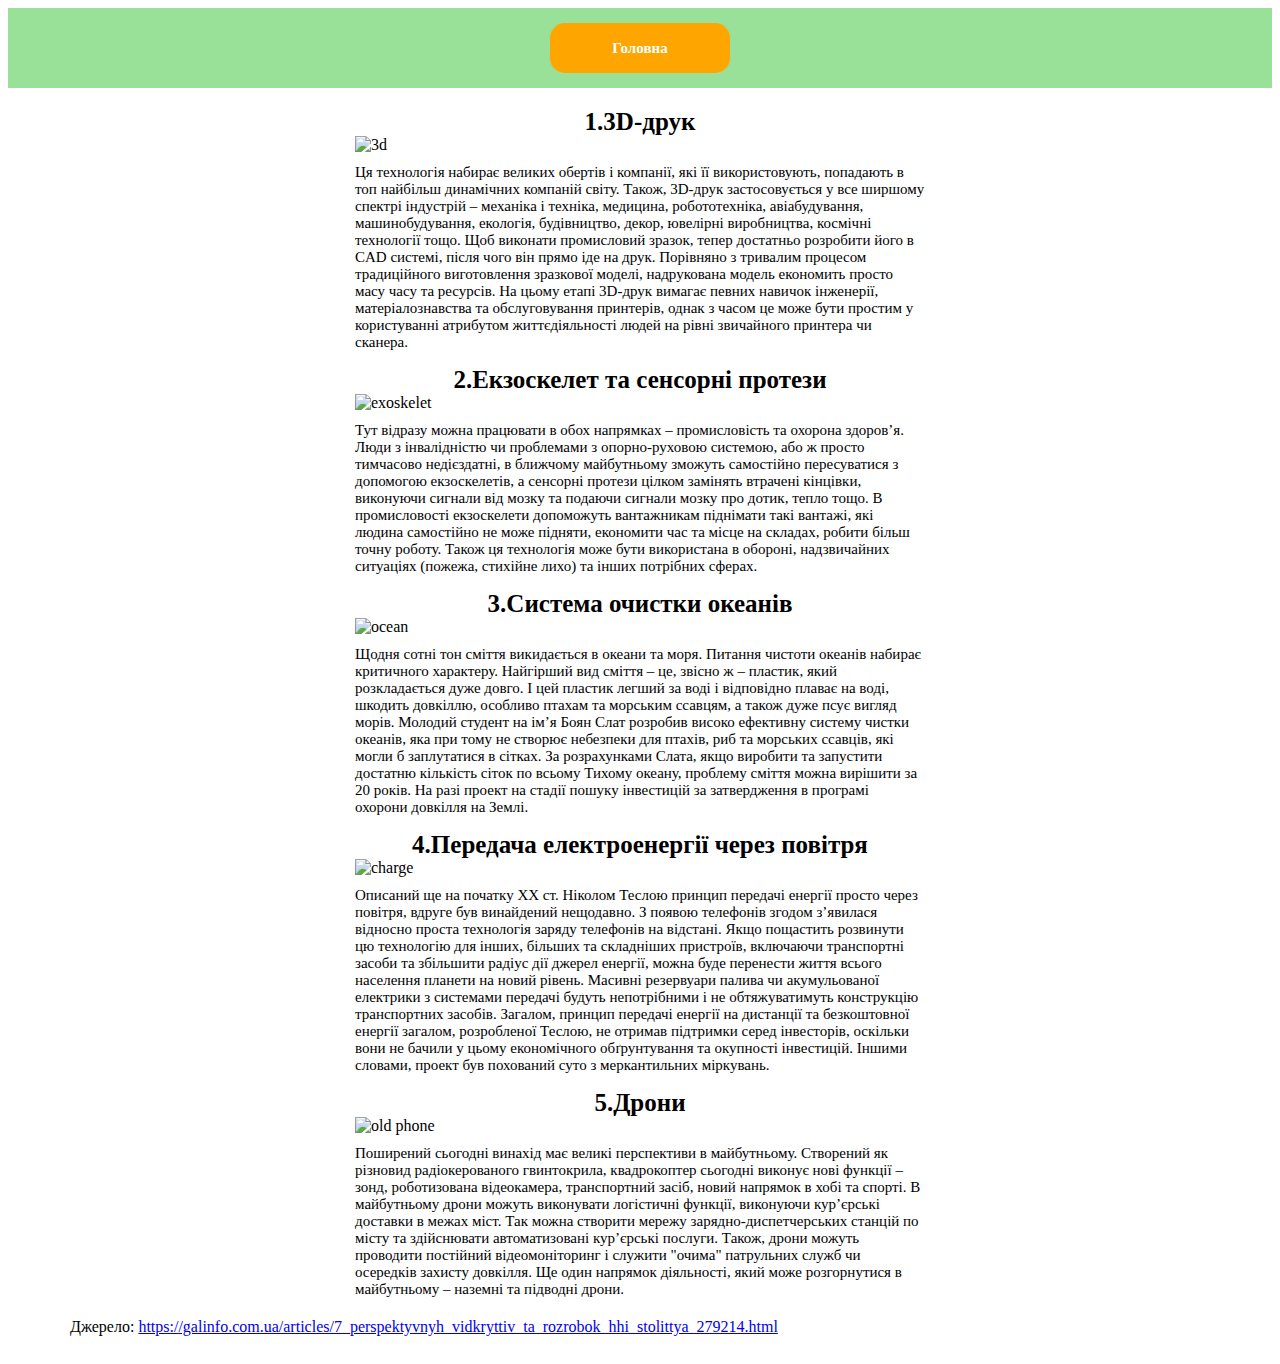
==== first/discovery.html @ e73f1186 "full" ====
<!DOCTYPE html>
<html lang="uk">
	<head>
		<meta charset="UTF-8" />
		<meta name="viewport" content="width=device-width, initial-scale=1.0" />
		<title>Відкриття</title>
		<link rel="stylesheet" href="css/style.css" />
		<link
			rel="stylesheet"
			href="https://cdnjs.cloudflare.com/ajax/libs/normalize/8.0.1/normalize.min.css"
			integrity="sha512-NhSC1YmyruXifcj/KFRWoC561YpHpc5Jtzgvbuzx5VozKpWvQ+4nXhPdFgmx8xqexRcpAglTj9sIBWINXa8x5w=="
			crossorigin="anonymous"
		/>
	</head>
	<body>
		<header class="header">
			<div class="container">
				<div class="header__box header__box-center">
					<a href="index.html" class="header__links">Головна</a>
				</div>
			</div>
		</header>
		<div class="discovery">
			<div class="container">
				<div class="3d-painting">
					<div class="discovery__title">1.3D-друк</div>
					<img
						class="discovery__img"
						src="https://galinfo.com.ua/media/gallery/intxt/3/d/3d-printing.jpg"
						alt="3d"
					/>
					<div class="discovery__text">
						Ця технологія набирає великих обертів і компанії, які її
						використовують, попадають в топ найбільш динамічних компаній світу.
						Також, 3D-друк застосовується у все ширшому спектрі індустрій –
						механіка і техніка, медицина, робототехніка, авіабудування,
						машинобудування, екологія, будівництво, декор, ювелірні виробництва,
						космічні технології тощо. Щоб виконати промисловий зразок, тепер
						достатньо розробити його в CAD системі, після чого він прямо іде на
						друк. Порівняно з тривалим процесом традиційного виготовлення
						зразкової моделі, надрукована модель економить просто масу часу та
						ресурсів. На цьому етапі 3D-друк вимагає певних навичок інженерії,
						матеріалознавства та обслуговування принтерів, однак з часом це може
						бути простим у користуванні атрибутом життєдіяльності людей на рівні
						звичайного принтера чи сканера.
					</div>
				</div>
				<div class="exo mt">
					<div class="discovery__title">2.Екзоскелет та сенсорні протези</div>
					<img
						class="discovery__img"
						src="https://osvitanova.com.ua/ckeditor_assets/pictures/6249/content_exoskeleton3x2760.jpg"
						alt="exoskelet"
					/>
					<div class="discovery__text">
						Тут відразу можна працювати в обох напрямках – промисловість та
						охорона здоров’я. Люди з інвалідністю чи проблемами з опорно-руховою
						системою, або ж просто тимчасово недієздатні, в ближчому майбутньому
						зможуть самостійно пересуватися з допомогою екзоскелетів, а сенсорні
						протези цілком замінять втрачені кінцівки, виконуючи сигнали від
						мозку та подаючи сигнали мозку про дотик, тепло тощо. В
						промисловості екзоскелети допоможуть вантажникам піднімати такі
						вантажі, які людина самостійно не може підняти, економити час та
						місце на складах, робити більш точну роботу. Також ця технологія
						може бути використана в обороні, надзвичайних ситуаціях (пожежа,
						стихійне лихо) та інших потрібних сферах.
					</div>
				</div>
				<div class="ocean mt">
					<div class="discovery__title">3.Система очистки океанів</div>
					<img
						class="discovery__img"
						src="https://voda.vn.ua/upload/image_for_news/big/746324b9046e34a7698b10428db3479d.jpg"
						alt="ocean"
					/>
					<div class="discovery__text">
						Щодня сотні тон сміття викидається в океани та моря. Питання чистоти
						океанів набирає критичного характеру. Найгірший вид сміття – це,
						звісно ж – пластик, який розкладається дуже довго. І цей пластик
						легший за воді і відповідно плаває на воді, шкодить довкіллю,
						особливо птахам та морським ссавцям, а також дуже псує вигляд морів.
						Молодий студент на ім’я Боян Слат розробив високо ефективну систему
						чистки океанів, яка при тому не створює небезпеки для птахів, риб та
						морських ссавців, які могли б заплутатися в сітках. За розрахунками
						Слата, якщо виробити та запустити достатню кількість сіток по всьому
						Тихому океану, проблему сміття можна вирішити за 20 років. На разі
						проект на стадії пошуку інвестицій за затвердження в програмі
						охорони довкілля на Землі.
					</div>
				</div>
				<div class="charge mt">
					<div class="discovery__title">
						4.Передача електроенергії через повітря
					</div>
					<img
						class="discovery__img"
						src="https://akket.com/wp-content/uploads/2018/02/Nillkin-Magic-Disk-4-Best-Charge-iPhone-X-000.jpg"
						alt="charge"
					/>
					<div class="discovery__text">
						Описаний ще на початку XX ст. Ніколом Теслою принцип передачі
						енергії просто через повітря, вдруге був винайдений нещодавно. З
						появою телефонів згодом з’явилася відносно проста технологія заряду
						телефонів на відстані. Якщо пощастить розвинути цю технологію для
						інших, більших та складніших пристроїв, включаючи транспортні засоби
						та збільшити радіус дії джерел енергії, можна буде перенести життя
						всього населення планети на новий рівень. Масивні резервуари палива
						чи акумульованої електрики з системами передачі будуть непотрібними
						і не обтяжуватимуть конструкцію транспортних засобів. Загалом,
						принцип передачі енергії на дистанції та безкоштовної енергії
						загалом, розробленої Теслою, не отримав підтримки серед інвесторів,
						оскільки вони не бачили у цьому економічного обґрунтування та
						окупності інвестицій. Іншими словами, проект був похований суто з
						меркантильних міркувань.
					</div>
				</div>
				<div class="drones mt">
					<div class="discovery__title">5.Дрони</div>
					<img
						class="discovery__img"
						src="https://galinfo.com.ua/media/gallery/intxt/d/r/drones-gone-wild.jpg"
						alt="old phone"
					/>
					<div class="discovery__text">
						Поширений сьогодні винахід має великі перспективи в майбутньому.
						Створений як різновид радіокерованого гвинтокрила, квадрокоптер
						сьогодні виконує нові функції – зонд, роботизована відеокамера,
						транспортний засіб, новий напрямок в хобі та спорті. В майбутньому
						дрони можуть виконувати логістичні функції, виконуючи кур’єрські
						доставки в межах міст. Так можна створити мережу
						зарядно-диспетчерських станцій по місту та здійснювати
						автоматизовані кур’єрські послуги. Також, дрони можуть проводити
						постійний відеомоніторинг і служити "очима" патрульних служб чи
						осередків захисту довкілля. Ще один напрямок діяльності, який може
						розгорнутися в майбутньому – наземні та підводні дрони.
					</div>
				</div>
				<div class="link">
					Джерело:
					<a
						href="https://galinfo.com.ua/articles/7_perspektyvnyh_vidkryttiv_ta_rozrobok_hhi_stolittya_279214.html"
						>https://galinfo.com.ua/articles/7_perspektyvnyh_vidkryttiv_ta_rozrobok_hhi_stolittya_279214.html</a
					>
				</div>
			</div>
		</div>
	</body>
</html>
---- first/css/style.css ----
.header {
  background-color: #99e099;
  height: 80px;
}

.header__box {
  display: -webkit-box;
  display: -ms-flexbox;
  display: flex;
  -webkit-box-pack: justify;
      -ms-flex-pack: justify;
          justify-content: space-between;
  -webkit-box-align: center;
      -ms-flex-align: center;
          align-items: center;
  height: 100%;
  width: 55%;
  margin: 0 auto;
  margin-bottom: 20px;
}

.header__box-center {
  -webkit-box-pack: center;
      -ms-flex-pack: center;
          justify-content: center;
}

.header__links {
  width: 180px;
  height: 50px;
  border: none;
  border-radius: 15px;
  background-color: orange;
  -webkit-transition-duration: 0.8s;
          transition-duration: 0.8s;
  text-decoration: none;
  text-align: center;
  color: white;
  font-weight: 700;
  font-size: 15px;
  display: -webkit-box;
  display: -ms-flexbox;
  display: flex;
  -webkit-box-align: center;
      -ms-flex-align: center;
          align-items: center;
  -webkit-box-pack: center;
      -ms-flex-pack: center;
          justify-content: center;
}

.header__links:hover {
  -webkit-transform: scale(1.2);
          transform: scale(1.2);
  text-decoration: none;
  color: white;
}

.container {
  height: 100%;
}

.inform {
  text-align: center;
  font-size: 25px;
  font-weight: 700;
  margin-top: 20px;
}

caption {
  font-weight: 900;
  font-size: 20px;
  margin-bottom: 20px;
  margin-top: 20px;
}

.text_b {
  font-weight: bold;
}

.text_c {
  text-align: center;
  vertical-align: top;
}

.pad {
  padding: 30px 5px;
}

img {
  display: block;
  width: 200px;
  margin: 0 auto;
}

table,
th,
td {
  border: 1px solid black;
  border-collapse: collapse;
}

td {
  padding: 0 5px;
}

dt,
.list {
  font-weight: bold;
}

.sailors {
  width: 850px;
  margin: 0 auto;
  margin-top: 20px;
}

.rower {
  position: relative;
}

.list {
  /* position: absolute;
	top: 5px; */
}

.list__text {
  font-weight: lighter;
}

dl {
  margin: 0;
}

th {
  font-size: 25px;
}

.top {
  background-color: #d9e2f3;
}

.columb {
  background-color: #fbe4d5;
}

.vasko {
  background-color: #e2efd9;
}

.magelan {
  background-color: #fff2cc;
}

.img {
  display: block;
  margin: 0 auto;
  margin-top: 20px;
  width: 50px;
  height: 50px;
}

h1 {
  text-align: center;
}

dt {
  font-weight: bold;
  font-size: 20px;
  color: red;
}

/* dd {
    background-color: yellow;
  } */
ol,
ul {
  margin: 0;
}

dl {
  padding-left: 10px;
}

.container {
  padding: 0 15px;
}

@media (min-width: 575.98px) {
  .container {
    max-width: 540px;
    margin: auto;
    padding: 0;
  }
}

@media (min-width: 767.98px) {
  .container {
    max-width: 720px;
  }
}

@media (min-width: 991.98px) {
  .container {
    max-width: 960px;
  }
}

@media (min-width: 1199.98px) {
  .container {
    max-width: 1140px;
  }
}

.discovery {
  padding: 20px 0;
}

.discovery__title {
  text-align: center;
  font-size: 25px;
  font-weight: 700;
}

.discovery__text {
  font-size: 15px;
  width: 50%;
  margin: 0 auto;
  margin-top: 10px;
}

.discovery__text-a {
  font-weight: bold;
  margin-bottom: 10px;
}

.discovery__img {
  display: block;
  width: 50%;
  margin: 0 auto;
}

.discovery .mt {
  margin-top: 15px;
}

.discovery .link {
  margin-top: 20px;
}
/*# sourceMappingURL=style.css.map */
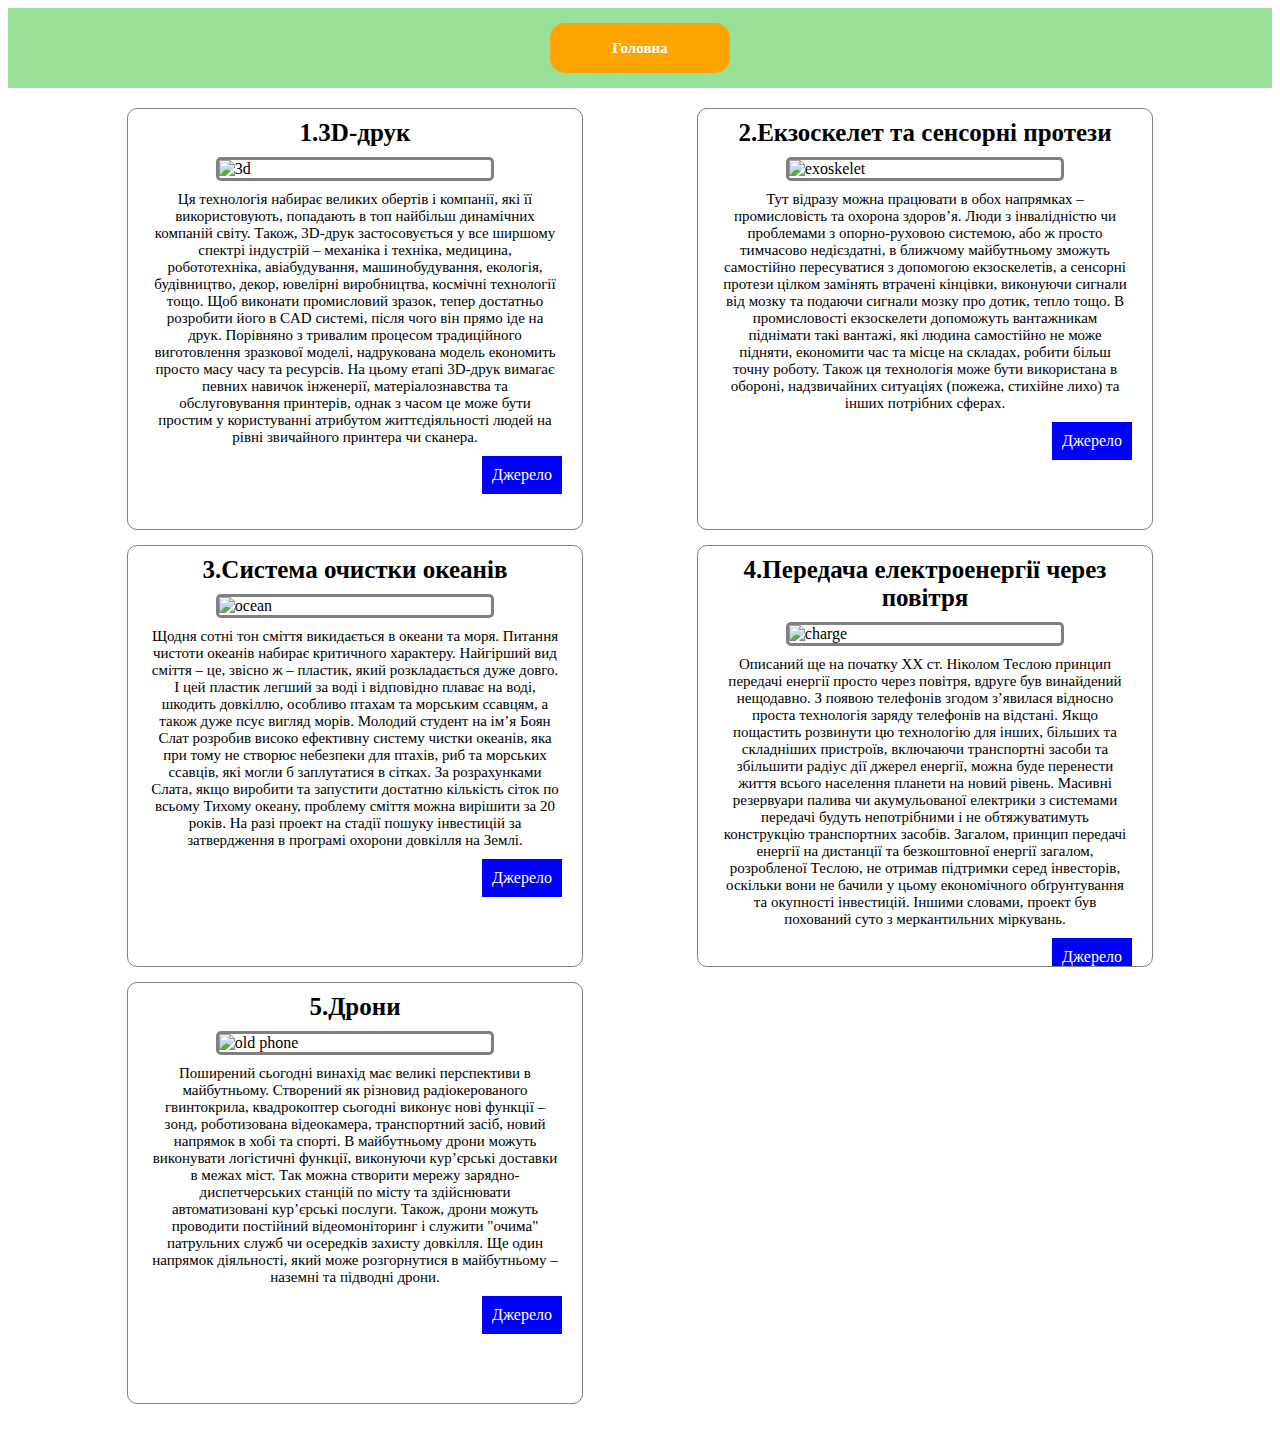
==== commit ad490c5b: "top of languages" ====
--- a/first/discovery.html
+++ b/first/discovery.html
@@ -22,125 +22,148 @@
 		</header>
 		<div class="discovery">
 			<div class="container">
-				<div class="3d-painting">
-					<div class="discovery__title">1.3D-друк</div>
-					<img
-						class="discovery__img"
-						src="https://galinfo.com.ua/media/gallery/intxt/3/d/3d-printing.jpg"
-						alt="3d"
-					/>
-					<div class="discovery__text">
-						Ця технологія набирає великих обертів і компанії, які її
-						використовують, попадають в топ найбільш динамічних компаній світу.
-						Також, 3D-друк застосовується у все ширшому спектрі індустрій –
-						механіка і техніка, медицина, робототехніка, авіабудування,
-						машинобудування, екологія, будівництво, декор, ювелірні виробництва,
-						космічні технології тощо. Щоб виконати промисловий зразок, тепер
-						достатньо розробити його в CAD системі, після чого він прямо іде на
-						друк. Порівняно з тривалим процесом традиційного виготовлення
-						зразкової моделі, надрукована модель економить просто масу часу та
-						ресурсів. На цьому етапі 3D-друк вимагає певних навичок інженерії,
-						матеріалознавства та обслуговування принтерів, однак з часом це може
-						бути простим у користуванні атрибутом життєдіяльності людей на рівні
-						звичайного принтера чи сканера.
+				<div class="discovery__box">
+					<div class="discovery__box-b 3d-painting">
+						<div class="discovery__title">1.3D-друк</div>
+						<img
+							class="discovery__img"
+							src="https://galinfo.com.ua/media/gallery/intxt/3/d/3d-printing.jpg"
+							alt="3d"
+						/>
+						<div class="discovery__text">
+							Ця технологія набирає великих обертів і компанії, які її
+							використовують, попадають в топ найбільш динамічних компаній
+							світу. Також, 3D-друк застосовується у все ширшому спектрі
+							індустрій – механіка і техніка, медицина, робототехніка,
+							авіабудування, машинобудування, екологія, будівництво, декор,
+							ювелірні виробництва, космічні технології тощо. Щоб виконати
+							промисловий зразок, тепер достатньо розробити його в CAD системі,
+							після чого він прямо іде на друк. Порівняно з тривалим процесом
+							традиційного виготовлення зразкової моделі, надрукована модель
+							економить просто масу часу та ресурсів. На цьому етапі 3D-друк
+							вимагає певних навичок інженерії, матеріалознавства та
+							обслуговування принтерів, однак з часом це може бути простим у
+							користуванні атрибутом життєдіяльності людей на рівні звичайного
+							принтера чи сканера.
+						</div>
+						<a
+							href="https://galinfo.com.ua/articles/7_perspektyvnyh_vidkryttiv_ta_rozrobok_hhi_stolittya_279214.html"
+							class="discovery__source"
+							>Джерело</a
+						>
 					</div>
-				</div>
-				<div class="exo mt">
-					<div class="discovery__title">2.Екзоскелет та сенсорні протези</div>
-					<img
-						class="discovery__img"
-						src="https://osvitanova.com.ua/ckeditor_assets/pictures/6249/content_exoskeleton3x2760.jpg"
-						alt="exoskelet"
-					/>
-					<div class="discovery__text">
-						Тут відразу можна працювати в обох напрямках – промисловість та
-						охорона здоров’я. Люди з інвалідністю чи проблемами з опорно-руховою
-						системою, або ж просто тимчасово недієздатні, в ближчому майбутньому
-						зможуть самостійно пересуватися з допомогою екзоскелетів, а сенсорні
-						протези цілком замінять втрачені кінцівки, виконуючи сигнали від
-						мозку та подаючи сигнали мозку про дотик, тепло тощо. В
-						промисловості екзоскелети допоможуть вантажникам піднімати такі
-						вантажі, які людина самостійно не може підняти, економити час та
-						місце на складах, робити більш точну роботу. Також ця технологія
-						може бути використана в обороні, надзвичайних ситуаціях (пожежа,
-						стихійне лихо) та інших потрібних сферах.
+					<div class="discovery__box-b exo">
+						<div class="discovery__title">2.Екзоскелет та сенсорні протези</div>
+						<img
+							class="discovery__img"
+							src="https://osvitanova.com.ua/ckeditor_assets/pictures/6249/content_exoskeleton3x2760.jpg"
+							alt="exoskelet"
+						/>
+						<div class="discovery__text">
+							Тут відразу можна працювати в обох напрямках – промисловість та
+							охорона здоров’я. Люди з інвалідністю чи проблемами з
+							опорно-руховою системою, або ж просто тимчасово недієздатні, в
+							ближчому майбутньому зможуть самостійно пересуватися з допомогою
+							екзоскелетів, а сенсорні протези цілком замінять втрачені
+							кінцівки, виконуючи сигнали від мозку та подаючи сигнали мозку про
+							дотик, тепло тощо. В промисловості екзоскелети допоможуть
+							вантажникам піднімати такі вантажі, які людина самостійно не може
+							підняти, економити час та місце на складах, робити більш точну
+							роботу. Також ця технологія може бути використана в обороні,
+							надзвичайних ситуаціях (пожежа, стихійне лихо) та інших потрібних
+							сферах.
+						</div>
+						<a
+							href="https://galinfo.com.ua/articles/7_perspektyvnyh_vidkryttiv_ta_rozrobok_hhi_stolittya_279214.html"
+							class="discovery__source"
+							>Джерело</a
+						>
 					</div>
-				</div>
-				<div class="ocean mt">
-					<div class="discovery__title">3.Система очистки океанів</div>
-					<img
-						class="discovery__img"
-						src="https://voda.vn.ua/upload/image_for_news/big/746324b9046e34a7698b10428db3479d.jpg"
-						alt="ocean"
-					/>
-					<div class="discovery__text">
-						Щодня сотні тон сміття викидається в океани та моря. Питання чистоти
-						океанів набирає критичного характеру. Найгірший вид сміття – це,
-						звісно ж – пластик, який розкладається дуже довго. І цей пластик
-						легший за воді і відповідно плаває на воді, шкодить довкіллю,
-						особливо птахам та морським ссавцям, а також дуже псує вигляд морів.
-						Молодий студент на ім’я Боян Слат розробив високо ефективну систему
-						чистки океанів, яка при тому не створює небезпеки для птахів, риб та
-						морських ссавців, які могли б заплутатися в сітках. За розрахунками
-						Слата, якщо виробити та запустити достатню кількість сіток по всьому
-						Тихому океану, проблему сміття можна вирішити за 20 років. На разі
-						проект на стадії пошуку інвестицій за затвердження в програмі
-						охорони довкілля на Землі.
+					<div class="discovery__box-b ocean mt">
+						<div class="discovery__title">3.Система очистки океанів</div>
+						<img
+							class="discovery__img"
+							src="https://voda.vn.ua/upload/image_for_news/big/746324b9046e34a7698b10428db3479d.jpg"
+							alt="ocean"
+						/>
+						<div class="discovery__text">
+							Щодня сотні тон сміття викидається в океани та моря. Питання
+							чистоти океанів набирає критичного характеру. Найгірший вид сміття
+							– це, звісно ж – пластик, який розкладається дуже довго. І цей
+							пластик легший за воді і відповідно плаває на воді, шкодить
+							довкіллю, особливо птахам та морським ссавцям, а також дуже псує
+							вигляд морів. Молодий студент на ім’я Боян Слат розробив високо
+							ефективну систему чистки океанів, яка при тому не створює
+							небезпеки для птахів, риб та морських ссавців, які могли б
+							заплутатися в сітках. За розрахунками Слата, якщо виробити та
+							запустити достатню кількість сіток по всьому Тихому океану,
+							проблему сміття можна вирішити за 20 років. На разі проект на
+							стадії пошуку інвестицій за затвердження в програмі охорони
+							довкілля на Землі.
+						</div>
+						<a
+							href="https://galinfo.com.ua/articles/7_perspektyvnyh_vidkryttiv_ta_rozrobok_hhi_stolittya_279214.html"
+							class="discovery__source"
+							>Джерело</a
+						>
 					</div>
-				</div>
-				<div class="charge mt">
-					<div class="discovery__title">
-						4.Передача електроенергії через повітря
+					<div class="discovery__box-b charge mt">
+						<div class="discovery__title">
+							4.Передача електроенергії через повітря
+						</div>
+						<img
+							class="discovery__img"
+							src="https://akket.com/wp-content/uploads/2018/02/Nillkin-Magic-Disk-4-Best-Charge-iPhone-X-000.jpg"
+							alt="charge"
+						/>
+						<div class="discovery__text">
+							Описаний ще на початку XX ст. Ніколом Теслою принцип передачі
+							енергії просто через повітря, вдруге був винайдений нещодавно. З
+							появою телефонів згодом з’явилася відносно проста технологія
+							заряду телефонів на відстані. Якщо пощастить розвинути цю
+							технологію для інших, більших та складніших пристроїв, включаючи
+							транспортні засоби та збільшити радіус дії джерел енергії, можна
+							буде перенести життя всього населення планети на новий рівень.
+							Масивні резервуари палива чи акумульованої електрики з системами
+							передачі будуть непотрібними і не обтяжуватимуть конструкцію
+							транспортних засобів. Загалом, принцип передачі енергії на
+							дистанції та безкоштовної енергії загалом, розробленої Теслою, не
+							отримав підтримки серед інвесторів, оскільки вони не бачили у
+							цьому економічного обґрунтування та окупності інвестицій. Іншими
+							словами, проект був похований суто з меркантильних міркувань.
+						</div>
+						<a
+							href="https://galinfo.com.ua/articles/7_perspektyvnyh_vidkryttiv_ta_rozrobok_hhi_stolittya_279214.html"
+							class="discovery__source"
+							>Джерело</a
+						>
 					</div>
-					<img
-						class="discovery__img"
-						src="https://akket.com/wp-content/uploads/2018/02/Nillkin-Magic-Disk-4-Best-Charge-iPhone-X-000.jpg"
-						alt="charge"
-					/>
-					<div class="discovery__text">
-						Описаний ще на початку XX ст. Ніколом Теслою принцип передачі
-						енергії просто через повітря, вдруге був винайдений нещодавно. З
-						появою телефонів згодом з’явилася відносно проста технологія заряду
-						телефонів на відстані. Якщо пощастить розвинути цю технологію для
-						інших, більших та складніших пристроїв, включаючи транспортні засоби
-						та збільшити радіус дії джерел енергії, можна буде перенести життя
-						всього населення планети на новий рівень. Масивні резервуари палива
-						чи акумульованої електрики з системами передачі будуть непотрібними
-						і не обтяжуватимуть конструкцію транспортних засобів. Загалом,
-						принцип передачі енергії на дистанції та безкоштовної енергії
-						загалом, розробленої Теслою, не отримав підтримки серед інвесторів,
-						оскільки вони не бачили у цьому економічного обґрунтування та
-						окупності інвестицій. Іншими словами, проект був похований суто з
-						меркантильних міркувань.
+					<div class="discovery__box-b drones mt">
+						<div class="discovery__title">5.Дрони</div>
+						<img
+							class="discovery__img"
+							src="https://galinfo.com.ua/media/gallery/intxt/d/r/drones-gone-wild.jpg"
+							alt="old phone"
+						/>
+						<div class="discovery__text">
+							Поширений сьогодні винахід має великі перспективи в майбутньому.
+							Створений як різновид радіокерованого гвинтокрила, квадрокоптер
+							сьогодні виконує нові функції – зонд, роботизована відеокамера,
+							транспортний засіб, новий напрямок в хобі та спорті. В майбутньому
+							дрони можуть виконувати логістичні функції, виконуючи кур’єрські
+							доставки в межах міст. Так можна створити мережу
+							зарядно-диспетчерських станцій по місту та здійснювати
+							автоматизовані кур’єрські послуги. Також, дрони можуть проводити
+							постійний відеомоніторинг і служити "очима" патрульних служб чи
+							осередків захисту довкілля. Ще один напрямок діяльності, який може
+							розгорнутися в майбутньому – наземні та підводні дрони.
+						</div>
+						<a
+							href="https://galinfo.com.ua/articles/7_perspektyvnyh_vidkryttiv_ta_rozrobok_hhi_stolittya_279214.html"
+							class="discovery__source"
+							>Джерело</a
+						>
 					</div>
-				</div>
-				<div class="drones mt">
-					<div class="discovery__title">5.Дрони</div>
-					<img
-						class="discovery__img"
-						src="https://galinfo.com.ua/media/gallery/intxt/d/r/drones-gone-wild.jpg"
-						alt="old phone"
-					/>
-					<div class="discovery__text">
-						Поширений сьогодні винахід має великі перспективи в майбутньому.
-						Створений як різновид радіокерованого гвинтокрила, квадрокоптер
-						сьогодні виконує нові функції – зонд, роботизована відеокамера,
-						транспортний засіб, новий напрямок в хобі та спорті. В майбутньому
-						дрони можуть виконувати логістичні функції, виконуючи кур’єрські
-						доставки в межах міст. Так можна створити мережу
-						зарядно-диспетчерських станцій по місту та здійснювати
-						автоматизовані кур’єрські послуги. Також, дрони можуть проводити
-						постійний відеомоніторинг і служити "очима" патрульних служб чи
-						осередків захисту довкілля. Ще один напрямок діяльності, який може
-						розгорнутися в майбутньому – наземні та підводні дрони.
-					</div>
-				</div>
-				<div class="link">
-					Джерело:
-					<a
-						href="https://galinfo.com.ua/articles/7_perspektyvnyh_vidkryttiv_ta_rozrobok_hhi_stolittya_279214.html"
-						>https://galinfo.com.ua/articles/7_perspektyvnyh_vidkryttiv_ta_rozrobok_hhi_stolittya_279214.html</a
-					>
 				</div>
 			</div>
 		</div>
--- a/first/css/style.css
+++ b/first/css/style.css
@@ -14,7 +14,7 @@
       -ms-flex-align: center;
           align-items: center;
   height: 100%;
-  width: 55%;
+  width: 70%;
   margin: 0 auto;
   margin-bottom: 20px;
 }
@@ -164,7 +164,7 @@
   text-align: center;
 }
 
-dt {
+.resume dt {
   font-weight: bold;
   font-size: 20px;
   color: red;
@@ -224,7 +224,8 @@
 
 .discovery__text {
   font-size: 15px;
-  width: 50%;
+  width: 90%;
+  text-align: center;
   margin: 0 auto;
   margin-top: 10px;
 }
@@ -236,8 +237,11 @@
 
 .discovery__img {
   display: block;
-  width: 50%;
-  margin: 0 auto;
+  width: 60%;
+  margin: 0 auto;
+  margin-top: 10px;
+  border: 3px solid gray;
+  border-radius: 5px;
 }
 
 .discovery .mt {
@@ -247,4 +251,120 @@
 .discovery .link {
   margin-top: 20px;
 }
+
+.discovery__box {
+  display: -ms-grid;
+  display: grid;
+  -ms-grid-columns: 40% 40%;
+      grid-template-columns: 40% 40%;
+  -ms-flex-pack: distribute;
+      justify-content: space-around;
+}
+
+.discovery__box-b {
+  border: 1px solid gray;
+  border-radius: 10px;
+  overflow-y: auto;
+  height: 400px;
+  position: relative;
+  padding: 10px 0;
+}
+
+.discovery__box ::-webkit-scrollbar {
+  width: 10px;
+}
+
+.discovery__box ::-webkit-scrollbar-button {
+  display: none;
+}
+
+.discovery__box ::-webkit-scrollbar-track {
+  height: 20px;
+}
+
+.discovery__box ::-webkit-scrollbar-thumb {
+  background-color: #8ca88c;
+  border-radius: 10px;
+}
+
+.discovery__source {
+  position: absolute;
+  right: 20px;
+  text-decoration: none;
+  background-color: blue;
+  color: white;
+  padding: 10px;
+  margin: 10px 0 10px 0;
+  -webkit-transition: 0.5s all;
+  transition: 0.5s all;
+}
+
+.discovery__source:hover {
+  background-color: #eb1717;
+  -webkit-transform: scale(1.2);
+          transform: scale(1.2);
+}
+
+.top-of {
+  padding: 50px 0;
+}
+
+.top-of__title {
+  text-align: center;
+}
+
+.top-of__container {
+  display: -ms-grid;
+  display: grid;
+  -ms-grid-columns: 100px auto;
+      grid-template-columns: 100px auto;
+  margin-top: 10px;
+}
+
+.top-of__block {
+  height: 20px;
+  padding: 0 0 0 10px;
+  background-color: blue;
+  color: white;
+}
+
+.top-of__block-c {
+  width: 100%;
+}
+
+.top-of__block-java {
+  width: 74%;
+}
+
+.top-of__block-csh {
+  width: 24.5%;
+}
+
+.top-of__block-python {
+  width: 66.5%;
+}
+
+.top-of__block-c-plus {
+  width: 41%;
+}
+
+.top-of__block-v-basic {
+  width: 23.4%;
+}
+
+.top-of__block-java-script {
+  width: 13%;
+}
+
+.top-of__block-php {
+  width: 12.3%;
+}
+
+.top-of__block-r {
+  width: 11.7%;
+}
+
+.top-of__block-sql {
+  width: 9.2%;
+}
 /*# sourceMappingURL=style.css.map */